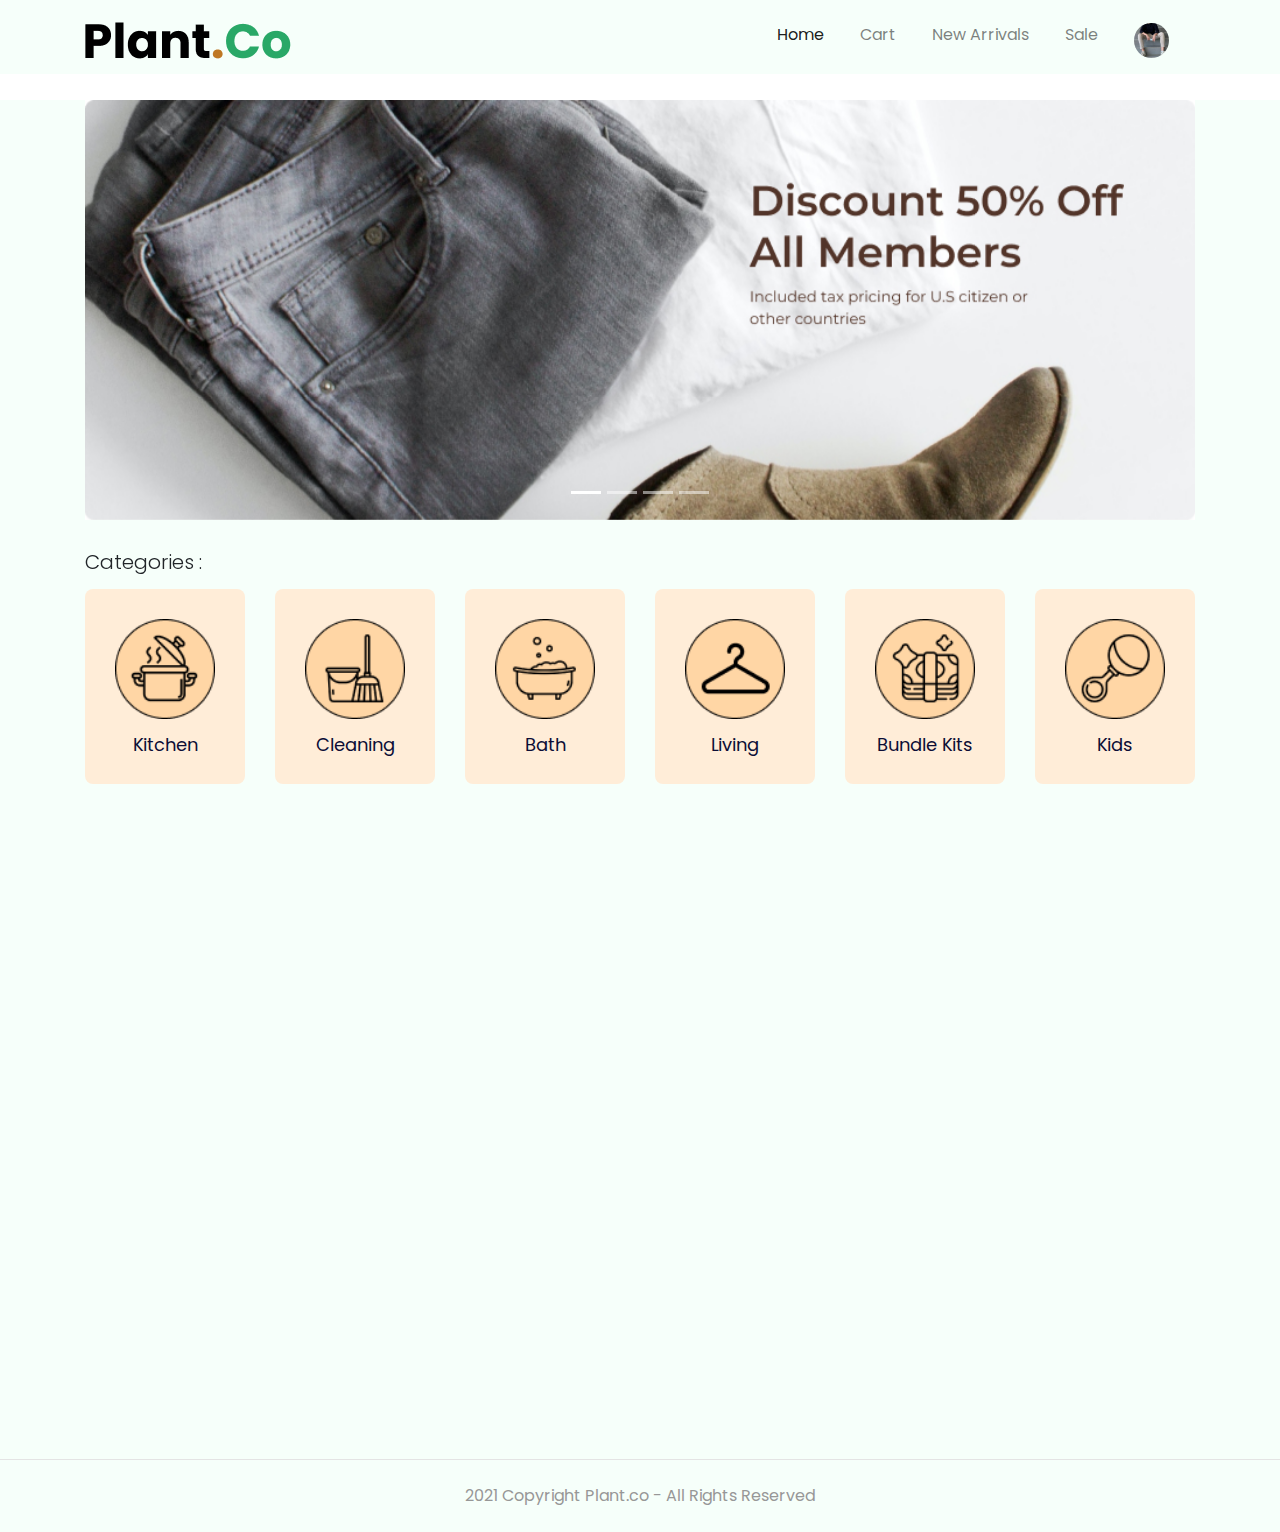
==== index.html @ bf445b50 "first commit" ====
<!DOCTYPE html>
<html lang="en">
  <head>
    <meta charset="utf-8" />
    <meta
      name="viewport"
      content="width=device-width, initial-scale=1, shrink-to-fit=no"
    />
    <meta name="description" content="" />
    <meta name="author" content="Priyanka Uzlah" />

    <title>Home - Plant.co</title>

    <link href="https://unpkg.com/aos@2.3.1/dist/aos.css" rel="stylesheet" />
    <link href="style/main.css" rel="stylesheet" />
  </head>

  <body>
    <!-- TODO 3 Make navigation bar markup -->
    <nav
        class="navbar navbar-expand-lg navbar-light 
        navbar-store fixed-top navbar-fixed-top"
        style="background-color: #F6FFFA;"
        data-aos="fade-down">
        <div class="container">
          <a class="navbar-brand" href="/index.html">
            <img src="/images/logo.png" alt="" />
          </a>
          <button
            class="navbar-toggler"
            type="button"
            data-toggle="collapse"
            data-target="#navbarResponsive"
            aria-controls="navbarResponsive"
            aria-expanded="false"
            aria-label="Toggle navigation">
            <span class="navbar-toggler-icon"></span>
          </button>
          <div class="collapse navbar-collapse" id="navbarResponsive">
            <ul class="navbar-nav ml-auto">
              <li class="nav-item active">
                <a class="nav-link" href="/">Home </a>
              </li>
              <li class="nav-item">
                <a class="nav-link" href="/cart.html">Cart</a>
              </li>
              <li class="nav-item">
                <a class="nav-link" href="#">New Arrivals</a>
              </li>
              <li class="nav-item">
                <a class="nav-link" href="/register.html">Sale</a>
              </li>
              <li  class="nav-item dropdown">
                <a
                class="nav-link"
                href="#"
                id="navbarDropdown"
                role="button"
                data-toggle="dropdown"
                aria-haspopup="true"
                aria-expanded="false">
                <img
                  src="/images/icon-user.png"
                  alt=""
                  class="rounded-circle mr-2 profile-picture"/>
                <div class="dropdown-menu" aria-labelledby="navbarDropdown">
                  <a class="dropdown-item" href="/register.html">Sign Up</a>
                  <div class="dropdown-divider"></div>
                  <a class="dropdown-item" href="/login.html">Sign In</a>
                </div>
              </a>
              </li>
            </ul>
          </div>
        </div>
      </nav>
  
      <div class="page-content page-home">
      
        <!-- TODO 7 Make Carousel -->
      <section class="store-carousel">
        <div class="container">
          <div class="row">
            <div class="col-lg-12" data-aos="zoom-in">
              <div class="carousel slide" id="storeCarousel" data-ride="carousel">
                <ol class="carousel-indicators">
                  <li class="active" data-target="#storeCarousel" data-slide-to="0"></li>
                  <li data-target="#storeCarousel" data-slide-to="1"></li>
                  <li data-target="#storeCarousel" data-slide-to="2"></li>
                  <li data-target="#storeCarousel" data-slide-to="3"></li>
                </ol>
                <div class="carousel-inner">
                  <div class="carousel-item active">
                    <img src="/images/banner-tiga.jpg" alt="" class="d-block w-100">
                  </div>
                  <div class="carousel-item">
                    <img src="/images/banner-tiga.jpg" alt="" class="d-block w-100">
                  </div>
                  <div class="carousel-item">
                    <img src="/images/banner-tiga.jpg" alt="" class="d-block w-100">
                  </div>
                  <div class="carousel-item">
                    <img src="/images/banner-tiga.jpg" alt="" class="d-block w-100">
                  </div>
                </div>
              </div>
            </div>
          </div>
        </div> 
      </section>
  
      <!-- TODO 8 Make Trend Categories -->
      <section class="store-trend-categories">
        <div class="container">
          <div class="row">
            <div class="col-12" data-aos="fade-up">
              <h5>Categories :</h5>
            </div>
          </div>
          <div class="row">
            <div class="col-4 col-md-3 col-lg-2" data-aos="fade-up" data-aos-delay="100">
              <a href="#" class="component-categories d-block">
                <div class="categories-image">
                  <img src="/images/Kitchen.png" alt="" class="w-100">
                </div>
                <p class="categories-text">
                  Kitchen
                </p>
              </a>
            </div>
              <div class="col-4 col-md-3 col-lg-2" data-aos="fade-up" data-aos-delay="200">
                <a href="#" class="component-categories d-block">
                  <div class="categories-image">
                    <img src="/images/cleaning.png" alt="" class="w-100">
                  </div>
                  <p class="categories-text">
                    Cleaning
                  </p>
                </a>
              </div>
              <div class="col-4 col-md-3 col-lg-2" data-aos="fade-up" data-aos-delay="300">
              <a href="#" class="component-categories d-block">
                <div class="categories-image">
                  <img src="/images/bath.png" alt="" class="w-100">
                </div>
                <p class="categories-text">
                  Bath
                </p>
              </a>
            </div>
            <div class="col-4 col-md-3 col-lg-2" data-aos="fade-up" data-aos-delay="400">
              <a href="#" class="component-categories d-block">
                <div class="categories-image">
                  <img src="/images/living.png" alt="" class="w-100">
                </div>
                <p class="categories-text">
                  Living
                </p>
              </a>
            </div>
            <div class="col-4 col-md-3 col-lg-2" data-aos="fade-up" data-aos-delay="500">
              <a href="#" class="component-categories d-block">
                <div class="categories-image">
                  <img src="/images/bundle.png" alt="" class="w-100">
                </div>
                <p class="categories-text">
                  Bundle Kits
                </p>
              </a>
            </div>
            <div class="col-4 col-md-3 col-lg-2" data-aos="fade-up" data-aos-delay="600">
              <a href="#" class="component-categories d-block">
                <div class="categories-image">
                  <img src="/images/kids.png" alt="" class="w-100">
                </div>
                <p class="categories-text">
                  Kids
                </p>
              </a>
            </div>
          </div>
        </div>
      </section>
  
      
      <!-- TODO 10 New Product Markup -->
      <section class="store-new-products">
        <div class="container">
           <div class="row">
              <div class="col-12" data-aos="fade-up">
                <h5>Most Wanted :</h5>
              </div>
           </div>
         <div class="row">
           <div class="col-6 col-md-4 col-lg-3" data-aos="fade-up" data-aos-delay="100">
              <a href="/details.html" class="component-products d-block">
                 <div class="products-thumbnail">
                    <div class="products-image" style="background-image: url('/images/product-card-1.png')"></div>
                 </div>
                 <div class="products-text">White mug</div>
                 <div class="products-price">$8.90</div>
              </a>
            </div>
            <div class="col-6 col-md-4 col-lg-3" data-aos="fade-up" data-aos-delay="200">
              <a href="/details.html" class="component-products d-block">
                 <div class="products-thumbnail">
                    <div class="products-image" style="background-image: url('/images/product-card-2.png')"></div>
                 </div>
                 <div class="products-text">Expensive Shoes</div>
                 <div class="products-price">$94,509</div>
              </a>
            </div>
            <div class="col-6 col-md-4 col-lg-3" data-aos="fade-up" data-aos-delay="300">
              <a href="/details.html" class="component-products d-block">
                 <div class="products-thumbnail">
                    <div class="products-image" style="background-image: url('/images/products-sofa-ternyaman.jpg')"></div>
                 </div>
                 <div class="products-text">Green Sofa</div>
                 <div class="products-price">$12,321</div>
              </a>
            </div>
            <div class="col-6 col-md-4 col-lg-3" data-aos="fade-up" data-aos-delay="400">
              <a href="/details.html" class="component-products d-block">
                 <div class="products-thumbnail">
                    <div class="products-image" style="background-image: url('/images/products-bubuk-maketti.jpg')"></div>
                 </div>
                 <div class="products-text">Pink Powder</div>
                 <div class="products-price">$99</div>
              </a>
            </div>
            <div class="col-6 col-md-4 col-lg-3" data-aos="fade-up" data-aos-delay="500">
              <a href="/details.html" class="component-products d-block">
                 <div class="products-thumbnail">
                    <div class="products-image" style="background-image: url('/images/product-card-5.png')"></div>
                 </div>
                 <div class="products-text">Black Sofa</div>
                 <div class="products-price">$10.20</div>
              </a>
             </div>
             <div class="col-6 col-md-4 col-lg-3" data-aos="fade-up" data-aos-delay="600">
               <a href="/details.html" class="component-products d-block">
                  <div class="products-thumbnail">
                     <div class="products-image" style="background-image: url('/images/products-mavic-kawe.jpg')"></div>
                  </div>
                  <div class="products-text">Black Drone</div>
                  <div class="products-price">$113</div>
               </a>
             </div>
             <div class="col-6 col-md-4 col-lg-3" data-aos="fade-up" data-aos-delay="700">
                <a href="/details.html" class="component-products d-block">
                   <div class="products-thumbnail">
                      <div class="products-image" style="background-image: url('/images/products-black-edition-nike.jpg')"></div>
                   </div>
                   <div class="products-text">Black Nike</div>
                   <div class="products-price">$94,2</div>
                </a>
              </div>
              <div class="col-6 col-md-4 col-lg-3" data-aos="fade-up" data-aos-delay="800">
                 <a href="/details.html" class="component-products d-block">
                    <div class="products-thumbnail">
                       <div class="products-image" style="background-image: url('/images/products-monkey-toys.jpg')"></div>
                    </div>
                    <div class="products-text">Monkey Doll</div>
                    <div class="products-price">$46</div>
                 </a>
              </div>
           </div>
        </div>
     </section>
     
     <!-- TODO 12 Footer Markup -->
    <footer>
      <div class="container">
        <div class="row">
          <div class="col-12 text-center">
            <p class="pt-4 pb-2">
              2021 Copyright Plant.co - All Rights Reserved
            </p>
          </div>
        </div>
      </div>
    </footer>
     
    </div>
  
      <!-- Bootstrap core JavaScript -->
      <script src="/vendor/jquery/jquery.slim.min.js"></script>
      <script src="/vendor/bootstrap/js/bootstrap.bundle.min.js"></script>
      <script src="https://unpkg.com/aos@2.3.1/dist/aos.js"></script>
      <script>
        AOS.init();
      </script>
      <script src="/script/navbar-scroll.js"></script>
    </body>
  </html>
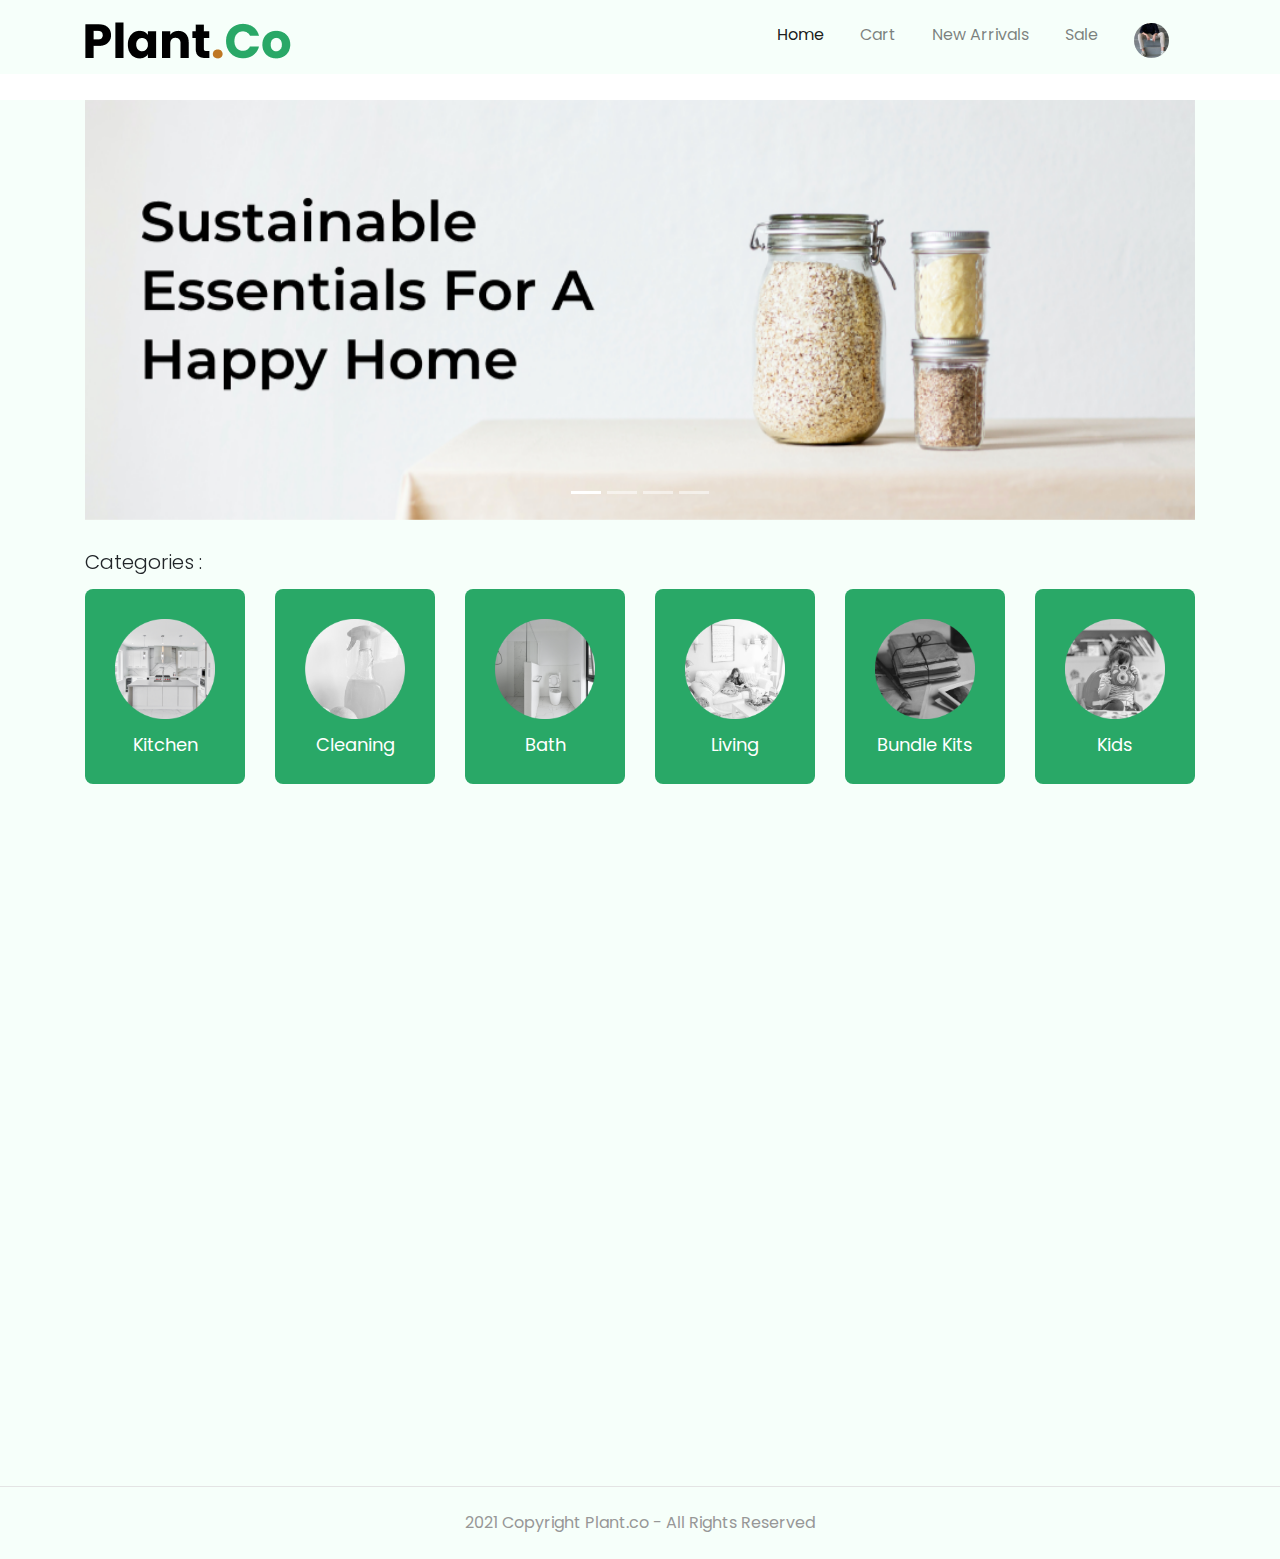
==== commit ea9ecef2: "home screen update" ====
--- a/index.html
+++ b/index.html
@@ -91,16 +91,16 @@
                 </ol>
                 <div class="carousel-inner">
                   <div class="carousel-item active">
-                    <img src="/images/banner-tiga.jpg" alt="" class="d-block w-100">
+                    <img src="/images/banner-dua.png" alt="" class="d-block w-100">
                   </div>
                   <div class="carousel-item">
-                    <img src="/images/banner-tiga.jpg" alt="" class="d-block w-100">
+                    <img src="/images/banner-satu.png" alt="" class="d-block w-100">
                   </div>
                   <div class="carousel-item">
-                    <img src="/images/banner-tiga.jpg" alt="" class="d-block w-100">
+                    <img src="/images/banner-dua.png" alt="" class="d-block w-100">
                   </div>
                   <div class="carousel-item">
-                    <img src="/images/banner-tiga.jpg" alt="" class="d-block w-100">
+                    <img src="/images/banner-satu.png" alt="" class="d-block w-100">
                   </div>
                 </div>
               </div>
@@ -195,73 +195,73 @@
            <div class="col-6 col-md-4 col-lg-3" data-aos="fade-up" data-aos-delay="100">
               <a href="/details.html" class="component-products d-block">
                  <div class="products-thumbnail">
-                    <div class="products-image" style="background-image: url('/images/product-card-1.png')"></div>
-                 </div>
-                 <div class="products-text">White mug</div>
+                    <div class="products-image" style="background-image: url('/images/organic_cotton_mesh.jpg')"></div>
+                 </div>
+                 <div class="products-text">Organic Cotton Mesh</div>
                  <div class="products-price">$8.90</div>
               </a>
             </div>
             <div class="col-6 col-md-4 col-lg-3" data-aos="fade-up" data-aos-delay="200">
               <a href="/details.html" class="component-products d-block">
                  <div class="products-thumbnail">
-                    <div class="products-image" style="background-image: url('/images/product-card-2.png')"></div>
-                 </div>
-                 <div class="products-text">Expensive Shoes</div>
-                 <div class="products-price">$94,509</div>
+                    <div class="products-image" style="background-image: url('/images/bamboo_travel_utensil.jpg')"></div>
+                 </div>
+                 <div class="products-text">Bamboo Travel Utensil</div>
+                 <div class="products-price">$10.49</div>
               </a>
             </div>
             <div class="col-6 col-md-4 col-lg-3" data-aos="fade-up" data-aos-delay="300">
               <a href="/details.html" class="component-products d-block">
                  <div class="products-thumbnail">
-                    <div class="products-image" style="background-image: url('/images/products-sofa-ternyaman.jpg')"></div>
-                 </div>
-                 <div class="products-text">Green Sofa</div>
-                 <div class="products-price">$12,321</div>
+                    <div class="products-image" style="background-image: url('/images/ice_tray.jpg')"></div>
+                 </div>
+                 <div class="products-text">Stainless Steel Ice Tray</div>
+                 <div class="products-price">$35.99</div>
               </a>
             </div>
             <div class="col-6 col-md-4 col-lg-3" data-aos="fade-up" data-aos-delay="400">
               <a href="/details.html" class="component-products d-block">
                  <div class="products-thumbnail">
-                    <div class="products-image" style="background-image: url('/images/products-bubuk-maketti.jpg')"></div>
-                 </div>
-                 <div class="products-text">Pink Powder</div>
-                 <div class="products-price">$99</div>
+                    <div class="products-image" style="background-image: url('/images/laundrysheets.jpg')"></div>
+                 </div>
+                 <div class="products-text">Laundry Detergent Sheets</div>
+                 <div class="products-price">$24.99</div>
               </a>
             </div>
             <div class="col-6 col-md-4 col-lg-3" data-aos="fade-up" data-aos-delay="500">
               <a href="/details.html" class="component-products d-block">
                  <div class="products-thumbnail">
-                    <div class="products-image" style="background-image: url('/images/product-card-5.png')"></div>
-                 </div>
-                 <div class="products-text">Black Sofa</div>
-                 <div class="products-price">$10.20</div>
+                    <div class="products-image" style="background-image: url('/images/Mini_Bag_Creme.jpg')"></div>
+                 </div>
+                 <div class="products-text">Mini Cotton Net Bag</div>
+                 <div class="products-price">$8.99</div>
               </a>
              </div>
              <div class="col-6 col-md-4 col-lg-3" data-aos="fade-up" data-aos-delay="600">
                <a href="/details.html" class="component-products d-block">
                   <div class="products-thumbnail">
-                     <div class="products-image" style="background-image: url('/images/products-mavic-kawe.jpg')"></div>
-                  </div>
-                  <div class="products-text">Black Drone</div>
-                  <div class="products-price">$113</div>
+                     <div class="products-image" style="background-image: url('/images/veganwrap.jpg')"></div>
+                  </div>
+                  <div class="products-text">Vegan Food Wraps</div>
+                  <div class="products-price">$21.99</div>
                </a>
              </div>
              <div class="col-6 col-md-4 col-lg-3" data-aos="fade-up" data-aos-delay="700">
                 <a href="/details.html" class="component-products d-block">
                    <div class="products-thumbnail">
-                      <div class="products-image" style="background-image: url('/images/products-black-edition-nike.jpg')"></div>
+                      <div class="products-image" style="background-image: url('/images/bandaids.jpg')"></div>
                    </div>
-                   <div class="products-text">Black Nike</div>
-                   <div class="products-price">$94,2</div>
+                   <div class="products-text">Organic Biodegradable Bandages</div>
+                   <div class="products-price">$7.5</div>
                 </a>
               </div>
               <div class="col-6 col-md-4 col-lg-3" data-aos="fade-up" data-aos-delay="800">
                  <a href="/details.html" class="component-products d-block">
                     <div class="products-thumbnail">
-                       <div class="products-image" style="background-image: url('/images/products-monkey-toys.jpg')"></div>
+                       <div class="products-image" style="background-image: url('/images/toothpaste.jpg')"></div>
                     </div>
-                    <div class="products-text">Monkey Doll</div>
-                    <div class="products-price">$46</div>
+                    <div class="products-text">Zero Waste Toothpaste</div>
+                    <div class="products-price">$9.99</div>
                  </a>
               </div>
            </div>
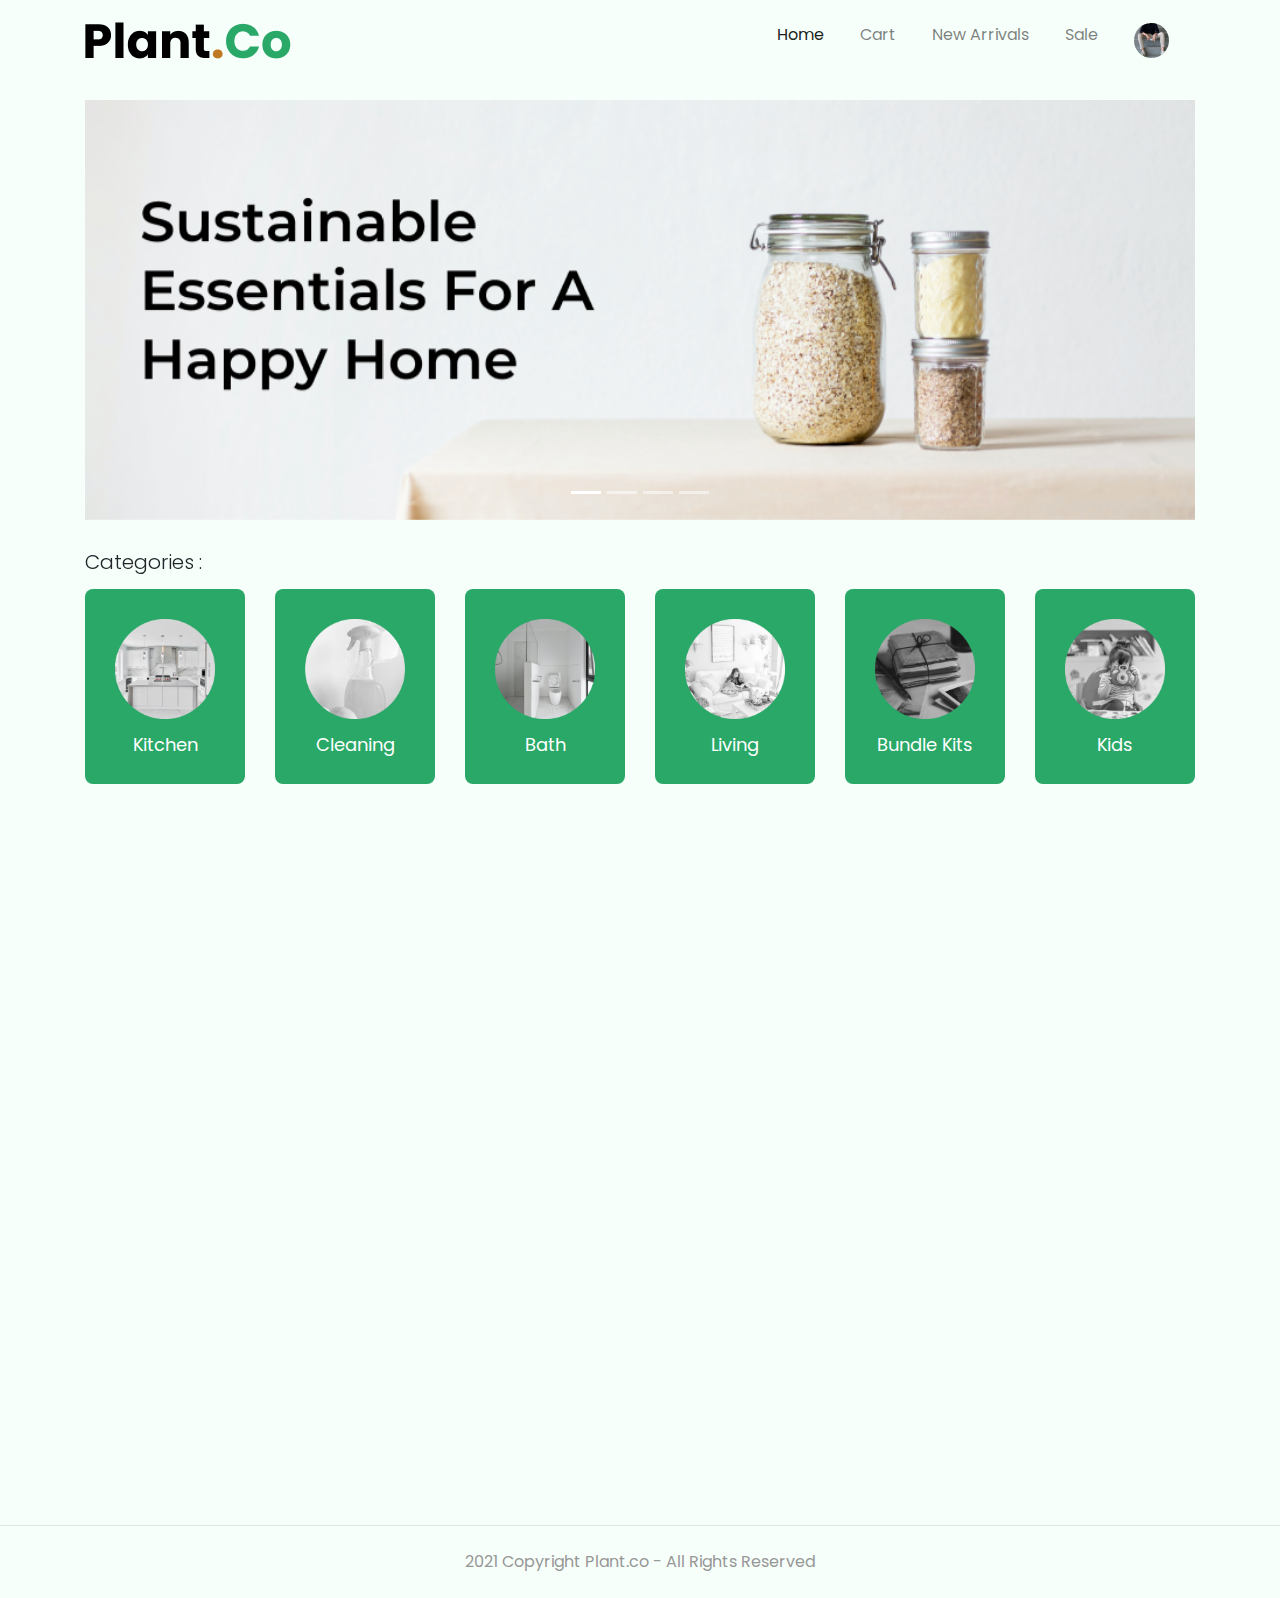
==== commit c94cf4b4: "deleting todos" ====
--- a/index.html
+++ b/index.html
@@ -1,5 +1,5 @@
 <!DOCTYPE html>
-<html lang="en">
+<html lang="en" style="background-color: #F6FFFA;">
   <head>
     <meta charset="utf-8" />
     <meta
@@ -16,7 +16,6 @@
   </head>
 
   <body>
-    <!-- TODO 3 Make navigation bar markup -->
     <nav
         class="navbar navbar-expand-lg navbar-light 
         navbar-store fixed-top navbar-fixed-top"
@@ -45,10 +44,10 @@
                 <a class="nav-link" href="/cart.html">Cart</a>
               </li>
               <li class="nav-item">
-                <a class="nav-link" href="#">New Arrivals</a>
+                <a class="nav-link" href="/new_arrival.html">New Arrivals</a>
               </li>
               <li class="nav-item">
-                <a class="nav-link" href="/register.html">Sale</a>
+                <a class="nav-link" href="/sale.html">Sale</a>
               </li>
               <li  class="nav-item dropdown">
                 <a
@@ -76,8 +75,6 @@
       </nav>
   
       <div class="page-content page-home">
-      
-        <!-- TODO 7 Make Carousel -->
       <section class="store-carousel">
         <div class="container">
           <div class="row">
@@ -109,7 +106,6 @@
         </div> 
       </section>
   
-      <!-- TODO 8 Make Trend Categories -->
       <section class="store-trend-categories">
         <div class="container">
           <div class="row">
@@ -182,8 +178,6 @@
         </div>
       </section>
   
-      
-      <!-- TODO 10 New Product Markup -->
       <section class="store-new-products">
         <div class="container">
            <div class="row">
@@ -228,47 +222,54 @@
                  <div class="products-price">$24.99</div>
               </a>
             </div>
-            <div class="col-6 col-md-4 col-lg-3" data-aos="fade-up" data-aos-delay="500">
-              <a href="/details.html" class="component-products d-block">
-                 <div class="products-thumbnail">
-                    <div class="products-image" style="background-image: url('/images/Mini_Bag_Creme.jpg')"></div>
-                 </div>
-                 <div class="products-text">Mini Cotton Net Bag</div>
-                 <div class="products-price">$8.99</div>
-              </a>
-             </div>
-             <div class="col-6 col-md-4 col-lg-3" data-aos="fade-up" data-aos-delay="600">
+           </div>
+
+           <div class="row">
+            <div class="col-12" data-aos="fade-up">
+              <h5>Sale Now :</h5>
+            </div>
+         </div>
+       <div class="row">
+          <div class="col-6 col-md-4 col-lg-3" data-aos="fade-up" data-aos-delay="500">
+            <a href="/details.html" class="component-products d-block">
+               <div class="products-thumbnail">
+                  <div class="products-image" style="background-image: url('/images/Mini_Bag_Creme.jpg')"></div>
+               </div>
+               <div class="products-text">Mini Cotton Net Bag</div>
+               <div class="products-price">$8.99</div>
+            </a>
+           </div>
+           <div class="col-6 col-md-4 col-lg-3" data-aos="fade-up" data-aos-delay="600">
+             <a href="/details.html" class="component-products d-block">
+                <div class="products-thumbnail">
+                   <div class="products-image" style="background-image: url('/images/veganwrap.jpg')"></div>
+                </div>
+                <div class="products-text">Vegan Food Wraps</div>
+                <div class="products-price">$21.99</div>
+             </a>
+           </div>
+           <div class="col-6 col-md-4 col-lg-3" data-aos="fade-up" data-aos-delay="700">
+              <a href="/details.html" class="component-products d-block">
+                 <div class="products-thumbnail">
+                    <div class="products-image" style="background-image: url('/images/bandaids.jpg')"></div>
+                 </div>
+                 <div class="products-text">Organic Biodegradable Bandages</div>
+                 <div class="products-price">$7.5</div>
+              </a>
+            </div>
+            <div class="col-6 col-md-4 col-lg-3" data-aos="fade-up" data-aos-delay="800">
                <a href="/details.html" class="component-products d-block">
                   <div class="products-thumbnail">
-                     <div class="products-image" style="background-image: url('/images/veganwrap.jpg')"></div>
-                  </div>
-                  <div class="products-text">Vegan Food Wraps</div>
-                  <div class="products-price">$21.99</div>
+                     <div class="products-image" style="background-image: url('/images/toothpaste.jpg')"></div>
+                  </div>
+                  <div class="products-text">Zero Waste Toothpaste</div>
+                  <div class="products-price">$9.99</div>
                </a>
-             </div>
-             <div class="col-6 col-md-4 col-lg-3" data-aos="fade-up" data-aos-delay="700">
-                <a href="/details.html" class="component-products d-block">
-                   <div class="products-thumbnail">
-                      <div class="products-image" style="background-image: url('/images/bandaids.jpg')"></div>
-                   </div>
-                   <div class="products-text">Organic Biodegradable Bandages</div>
-                   <div class="products-price">$7.5</div>
-                </a>
-              </div>
-              <div class="col-6 col-md-4 col-lg-3" data-aos="fade-up" data-aos-delay="800">
-                 <a href="/details.html" class="component-products d-block">
-                    <div class="products-thumbnail">
-                       <div class="products-image" style="background-image: url('/images/toothpaste.jpg')"></div>
-                    </div>
-                    <div class="products-text">Zero Waste Toothpaste</div>
-                    <div class="products-price">$9.99</div>
-                 </a>
-              </div>
-           </div>
+            </div>
+         </div>
         </div>
      </section>
-     
-     <!-- TODO 12 Footer Markup -->
+    
     <footer>
       <div class="container">
         <div class="row">
